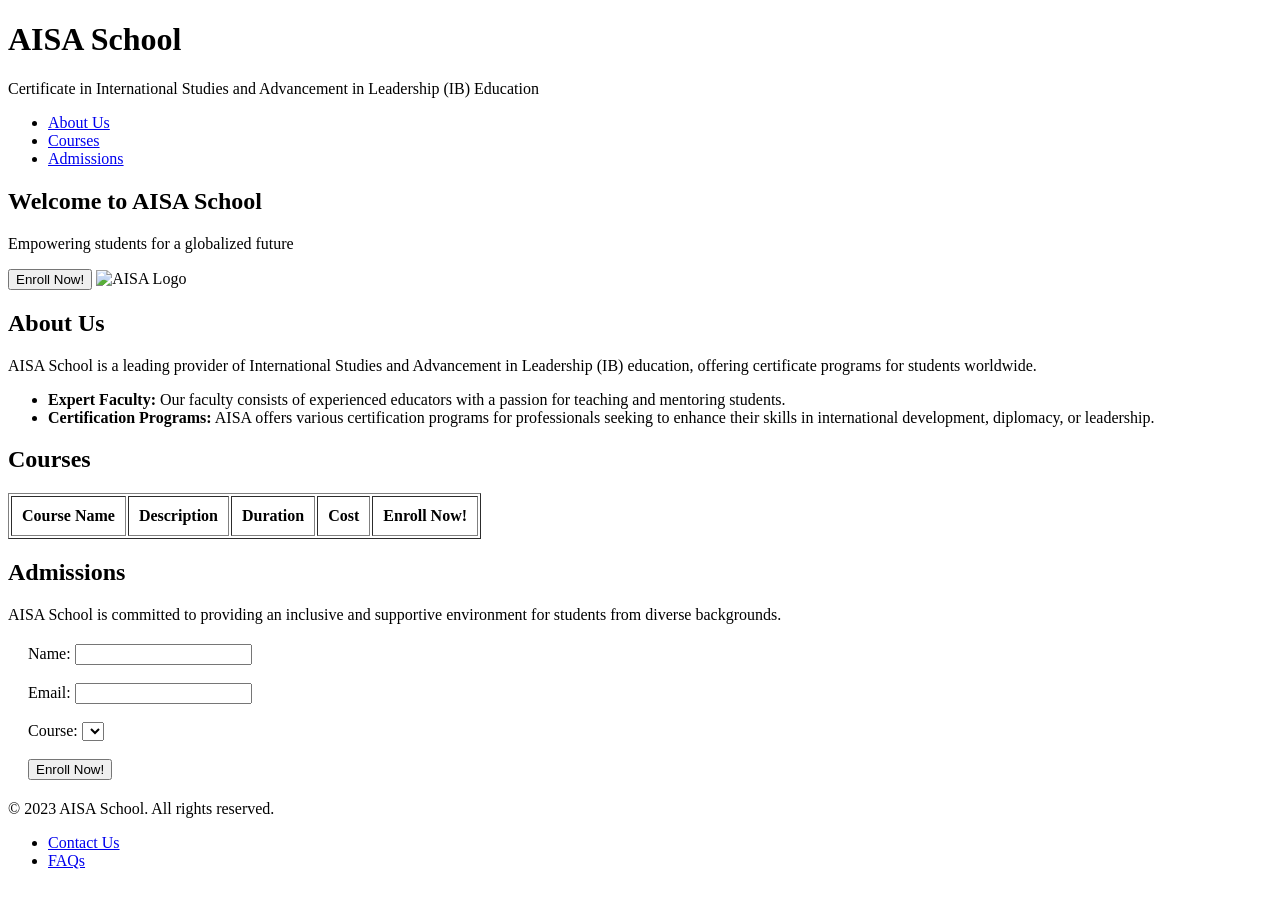
==== index.html @ cd76f0a3 "Add initial HTML structure for AISA School website" ====
<!DOCTYPE html>
<html lang="en">
<head>
    <meta charset="UTF-8">
    <meta http-equiv="X-UA-Compatible" content="IE=edge">
    <meta name="viewport" content="width=device-width, initial-scale=1.0">
    <title>AISA School</title>
    <link rel="stylesheet" href="style.css">
</head>
<body>
    <!-- Header Section -->
    <header>
        <h1>AISA School</h1>
        <p>Certificate in International Studies and Advancement in Leadership (IB) Education</p>
        <ul>
            <li><a href="#about">About Us</a></li>
            <li><a href="#courses">Courses</a></li>
            <li><a href="#admissions">Admissions</a></li>
        </ul>
    </header>

    <!-- Hero Section -->
    <section id="hero">
        <h1>Welcome to AISA School</h1>
        <p>Empowering students for a globalized future</p>
        <button>Enroll Now!</button>
        <img src="logo.png" alt="AISA Logo">
    </section>

    <!-- About Us Section -->
    <section id="about">
        <h2>About Us</h2>
        <p>AISA School is a leading provider of International Studies and Advancement in Leadership (IB) education, offering certificate programs for students worldwide.</p>
        <ul>
            <li><strong>Expert Faculty:</strong> Our faculty consists of experienced educators with a passion for teaching and mentoring students.</li>
            <li><strong>Certification Programs:</strong> AISA offers various certification programs for professionals seeking to enhance their skills in international development, diplomacy, or leadership.</li>
        </ul>
    </section>

    <!-- Courses Section -->
    <section id="courses">
        <h2>Courses</h2>
        <table border="1" cellpadding="10">
            <tr>
                <th>Course Name</th>
                <th>Description</th>
                <th>Duration</th>
                <th>Cost</th>
                <th>Enroll Now!</th>
            </tr>
            <!-- Add courses here -->
        </table>
    </section>

    <!-- Admissions Section -->
    <section id="admissions">
        <h2>Admissions</h2>
        <p>AISA School is committed to providing an inclusive and supportive environment for students from diverse backgrounds.</p>
        <form action="" method="post" style="margin: 20px;">
            <label for="name">Name:</label>
            <input type="text" id="name" name="name"><br><br>
            <label for="email">Email:</label>
            <input type="email" id="email" name="email"><br><br>
            <label for="course">Course:</label>
            <select id="course" name="course">
                <!-- Add courses here -->
            </select><br><br>
            <button type="submit">Enroll Now!</button>
        </form>
    </section>

    <!-- Footer Section -->
    <footer>
        <p>&copy; 2023 AISA School. All rights reserved.</p>
        <ul>
            <li><a href="#">Contact Us</a></li>
            <li><a href="#">FAQs</a></li>
        </ul>
    </footer>

    <!-- JavaScript File -->
    <script src="script.js"></script>
</body>
</html>
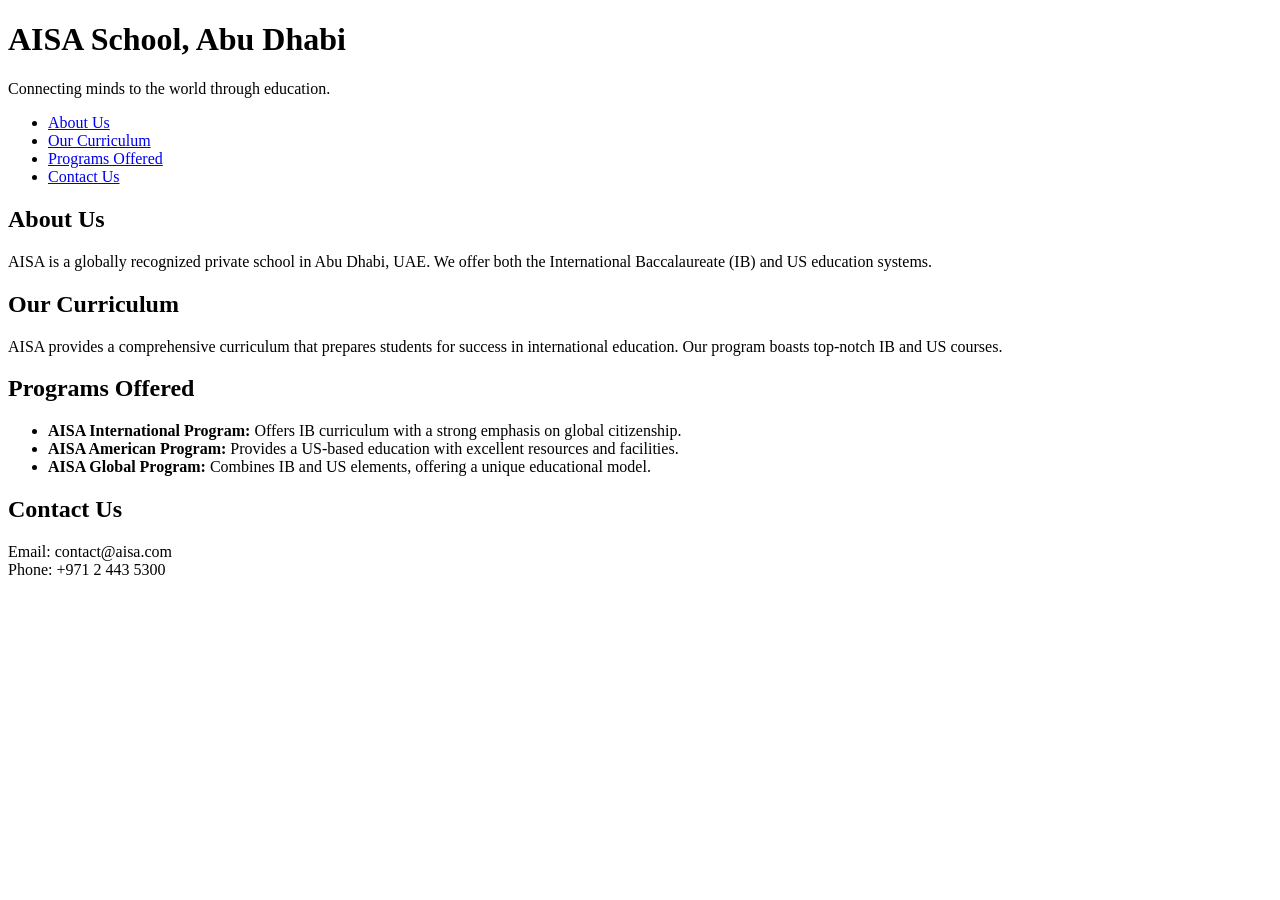
==== commit ac92ae19: "Update index.html" ====
--- a/index.html
+++ b/index.html
@@ -2,83 +2,49 @@
 <html lang="en">
 <head>
     <meta charset="UTF-8">
-    <meta http-equiv="X-UA-Compatible" content="IE=edge">
     <meta name="viewport" content="width=device-width, initial-scale=1.0">
-    <title>AISA School</title>
-    <link rel="stylesheet" href="style.css">
+    <title>AI-SA | Abu Dhabi International School</title>
+    <link rel="stylesheet" href="styles.css">
 </head>
 <body>
-    <!-- Header Section -->
-    <header>
-        <h1>AISA School</h1>
-        <p>Certificate in International Studies and Advancement in Leadership (IB) Education</p>
+    <header class="hero-section">
+        <h1>AISA School, Abu Dhabi</h1>
+        <p>Connecting minds to the world through education.</p>
+    </header>
+
+    <nav class="navbar">
         <ul>
             <li><a href="#about">About Us</a></li>
-            <li><a href="#courses">Courses</a></li>
-            <li><a href="#admissions">Admissions</a></li>
+            <li><a href="#curriculum">Our Curriculum</a></li>
+            <li><a href="#programs">Programs Offered</a></li>
+            <li><a href="#contact">Contact Us</a></li>
         </ul>
-    </header>
+    </nav>
 
-    <!-- Hero Section -->
-    <section id="hero">
-        <h1>Welcome to AISA School</h1>
-        <p>Empowering students for a globalized future</p>
-        <button>Enroll Now!</button>
-        <img src="logo.png" alt="AISA Logo">
+    <section id="about" class="about-section">
+        <h2>About Us</h2>
+        <p>AISA is a globally recognized private school in Abu Dhabi, UAE. We offer both the International Baccalaureate (IB) and US education systems.</p>
     </section>
 
-    <!-- About Us Section -->
-    <section id="about">
-        <h2>About Us</h2>
-        <p>AISA School is a leading provider of International Studies and Advancement in Leadership (IB) education, offering certificate programs for students worldwide.</p>
+    <section id="curriculum" class="curriculum-section">
+        <h2>Our Curriculum</h2>
+        <p>AISA provides a comprehensive curriculum that prepares students for success in international education. Our program boasts top-notch IB and US courses.</p>
+    </section>
+
+    <section id="programs" class="programs-section">
+        <h2>Programs Offered</h2>
         <ul>
-            <li><strong>Expert Faculty:</strong> Our faculty consists of experienced educators with a passion for teaching and mentoring students.</li>
-            <li><strong>Certification Programs:</strong> AISA offers various certification programs for professionals seeking to enhance their skills in international development, diplomacy, or leadership.</li>
+            <li><strong>AISA International Program:</strong> Offers IB curriculum with a strong emphasis on global citizenship.</li>
+            <li><strong>AISA American Program:</strong> Provides a US-based education with excellent resources and facilities.</li>
+            <li><strong>AISA Global Program:</strong> Combines IB and US elements, offering a unique educational model.</li>
         </ul>
     </section>
 
-    <!-- Courses Section -->
-    <section id="courses">
-        <h2>Courses</h2>
-        <table border="1" cellpadding="10">
-            <tr>
-                <th>Course Name</th>
-                <th>Description</th>
-                <th>Duration</th>
-                <th>Cost</th>
-                <th>Enroll Now!</th>
-            </tr>
-            <!-- Add courses here -->
-        </table>
-    </section>
-
-    <!-- Admissions Section -->
-    <section id="admissions">
-        <h2>Admissions</h2>
-        <p>AISA School is committed to providing an inclusive and supportive environment for students from diverse backgrounds.</p>
-        <form action="" method="post" style="margin: 20px;">
-            <label for="name">Name:</label>
-            <input type="text" id="name" name="name"><br><br>
-            <label for="email">Email:</label>
-            <input type="email" id="email" name="email"><br><br>
-            <label for="course">Course:</label>
-            <select id="course" name="course">
-                <!-- Add courses here -->
-            </select><br><br>
-            <button type="submit">Enroll Now!</button>
-        </form>
-    </section>
-
-    <!-- Footer Section -->
-    <footer>
-        <p>&copy; 2023 AISA School. All rights reserved.</p>
-        <ul>
-            <li><a href="#">Contact Us</a></li>
-            <li><a href="#">FAQs</a></li>
-        </ul>
+    <footer class="contact-section">
+        <h2>Contact Us</h2>
+        <p>Email: contact@aisa.com<br>Phone: +971 2 443 5300</p>
     </footer>
 
-    <!-- JavaScript File -->
-    <script src="script.js"></script>
+    <script src="scripts.js"></script>
 </body>
 </html>
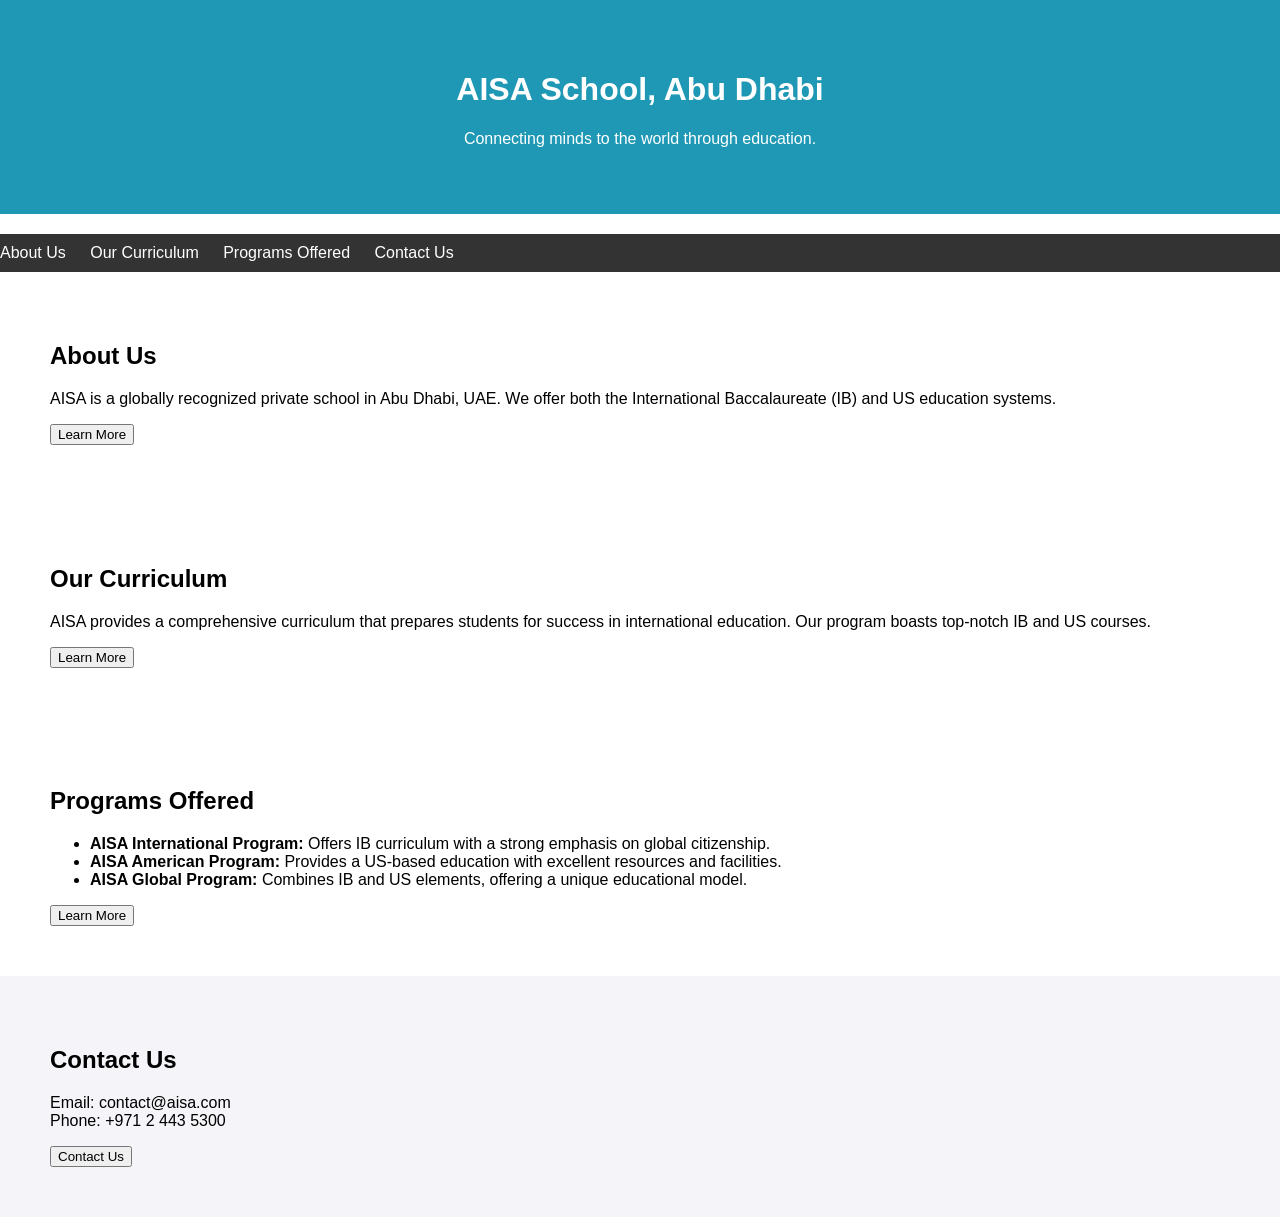
==== commit 2087c706: "Update index.html" ====
--- a/index.html
+++ b/index.html
@@ -22,27 +22,39 @@
     </nav>
 
     <section id="about" class="about-section">
-        <h2>About Us</h2>
-        <p>AISA is a globally recognized private school in Abu Dhabi, UAE. We offer both the International Baccalaureate (IB) and US education systems.</p>
+        <div class="about-content">
+            <h2>About Us</h2>
+            <p>AISA is a globally recognized private school in Abu Dhabi, UAE. We offer both the International Baccalaureate (IB) and US education systems.</p>
+            <button class="cta-button">Learn More</button>
+        </div>
     </section>
 
     <section id="curriculum" class="curriculum-section">
-        <h2>Our Curriculum</h2>
-        <p>AISA provides a comprehensive curriculum that prepares students for success in international education. Our program boasts top-notch IB and US courses.</p>
+        <div class="curriculum-content">
+            <h2>Our Curriculum</h2>
+            <p>AISA provides a comprehensive curriculum that prepares students for success in international education. Our program boasts top-notch IB and US courses.</p>
+            <button class="cta-button">Learn More</button>
+        </div>
     </section>
 
     <section id="programs" class="programs-section">
-        <h2>Programs Offered</h2>
-        <ul>
-            <li><strong>AISA International Program:</strong> Offers IB curriculum with a strong emphasis on global citizenship.</li>
-            <li><strong>AISA American Program:</strong> Provides a US-based education with excellent resources and facilities.</li>
-            <li><strong>AISA Global Program:</strong> Combines IB and US elements, offering a unique educational model.</li>
-        </ul>
+        <div class="programs-content">
+            <h2>Programs Offered</h2>
+            <ul class="programs-list">
+                <li><strong>AISA International Program:</strong> Offers IB curriculum with a strong emphasis on global citizenship.</li>
+                <li><strong>AISA American Program:</strong> Provides a US-based education with excellent resources and facilities.</li>
+                <li><strong>AISA Global Program:</strong> Combines IB and US elements, offering a unique educational model.</li>
+            </ul>
+            <button class="cta-button">Learn More</button>
+        </div>
     </section>
 
     <footer class="contact-section">
-        <h2>Contact Us</h2>
-        <p>Email: contact@aisa.com<br>Phone: +971 2 443 5300</p>
+        <div class="contact-content">
+            <h2>Contact Us</h2>
+            <p>Email: contact@aisa.com<br>Phone: +971 2 443 5300</p>
+            <button class="cta-button">Contact Us</button>
+        </div>
     </footer>
 
     <script src="scripts.js"></script>
--- a/styles.css
+++ b/styles.css
@@ -0,0 +1,55 @@
+body {
+    font-family: Arial, sans-serif;
+    margin: 0;
+    padding: 0;
+}
+
+.hero-section {
+    background-color: #1e98b4;
+    color: white;
+    text-align: center;
+    padding: 50px;
+    margin-bottom: 20px;
+}
+
+.navbar {
+    background-color: #333;
+    color: white;
+    padding: 10px 0;
+}
+
+.navbar ul {
+    list-style-type: none;
+    padding: 0;
+    margin: 0 auto;
+}
+
+.navbar ul li {
+    display: inline;
+    list-style-type: none;
+}
+
+.navbar ul li a {
+    color: white;
+    text-decoration: none;
+    margin-right: 20px;
+}
+
+.navbar ul li a:hover {
+    text-decoration: underline;
+}
+
+.about-section, .curriculum-section, .programs-section {
+    padding: 50px;
+}
+
+.contact-section {
+    background-color: #f4f4f9;
+    padding: 50px;
+}
+
+@media (max-width: 768px) {
+    .navbar ul li {
+        display: block;
+    }
+}
